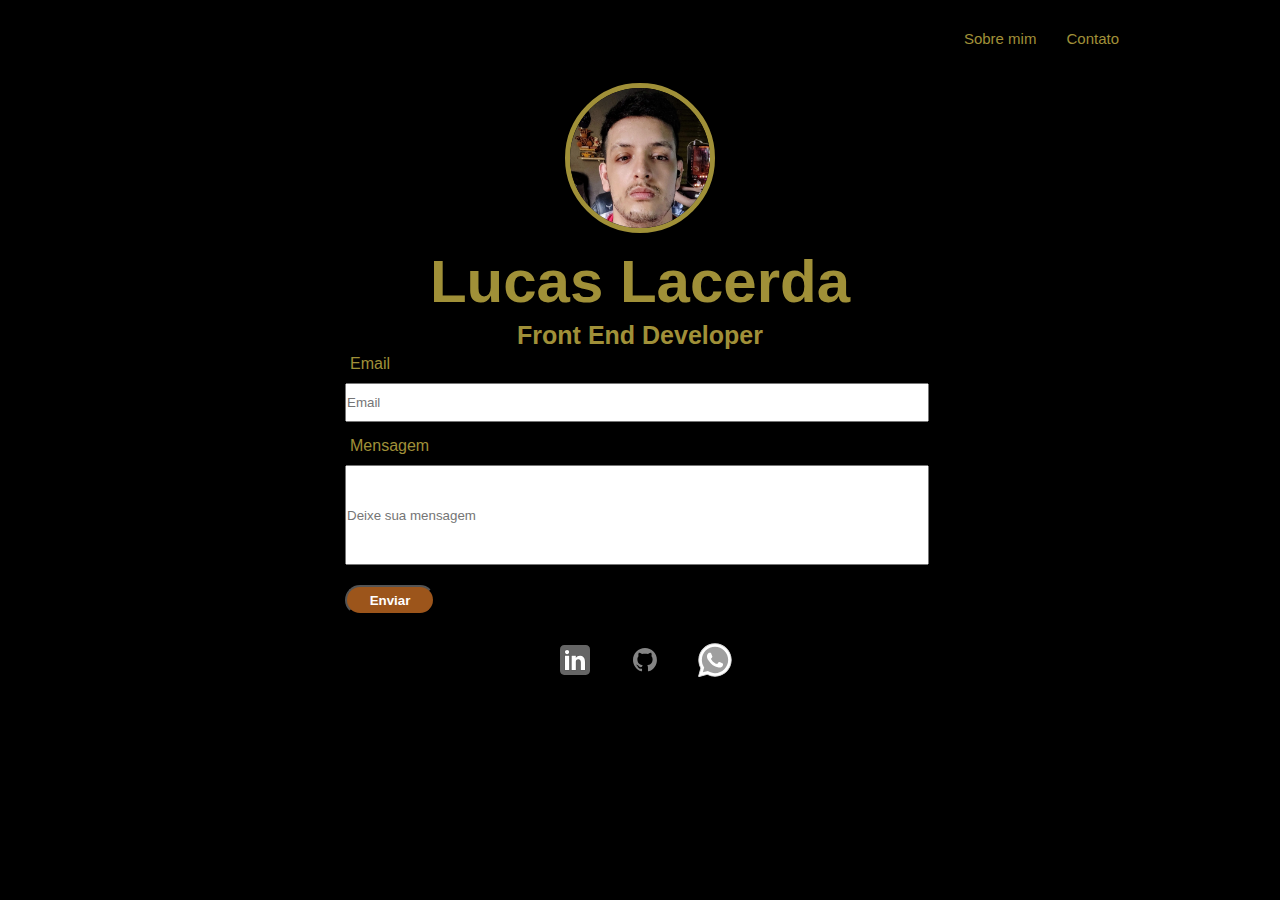
==== contact.html @ 450fbcac "Add files via upload" ====
<!DOCTYPE html>
<html lang="pt">
<head>
    <meta charset="UTF-8">
    <meta http-equiv="X-UA-Compatible" content="IE=edge">
    <meta name="viewport" content="width=device-width, initial-scale=1.0">
    <title>.:Contato:.</title>
    <link rel="stylesheet" href="style.css">
</head>
<body >
    <header>
        <nav>
            <div id="menu">
                <ul>
                    <li>
                        <a href="index.html">Sobre mim</a>
                    </li>
                    <li>
                        <a href="project.html" style="display: none;">Projetos</a>
                    </li>
                    <li>
                        <a href="contact.html">Contato</a>
                    </li>
                </ul>
            </div>
        </nav>
    </header>

<main>
    <div class="center">
        <img src="./img/lucas.jpg" alt="">
    </div>
    <section class="titulo">
        <div class="name">
            <h1>Lucas Lacerda</h1>
            <h2>Front End Developer</h2>
        </div>
    </section>  

    <div class="contactme">
        <form action="https://formsubmit.co/d5d3e1aafd2717572de55d408ecfe022 " method="POST">
            <div>
                <label for="email">Email</label>
                <input type="email" name="Email" id="email"required placeholder="Email">
            </div>
            <div>
                <label for="mensagem">Mensagem</label>
                <input type="text" name="texto" id="mensagem" required placeholder="Deixe sua mensagem" >
            </div>
            <button type="submit" id="botao">Enviar</button> 
            <input type="hidden" name="_captcha" value="false">
            <input type="hidden" name="_next" value="http://127.0.0.1:5500/thanks.html">
            <!-- <input type="hidden" name="_subject" value="New submission!"> -->
        </form>
    </div>
</main>
    <footer>
        <a  id="imgColorida" href="https://www.linkedin.com/in/lacerdalukas/" target="_blank" rel="noopener noreferrer ">
        <img src="./img/linkedin.svg" alt=""></img>

        </a>
        <a   id="imgColorida" href="https://github.com/poxalukas" target="_blank" rel="noopener noreferrer">
            <img src="./img/github.svg" alt=""></img>

        </a>

        <a  id="imgColorida" href="https://api.whatsapp.com/send?phone=5562993989583&amp;text=Olá.%20Gostaria%20de%20fazer%20um%20projeto.%20" target="_blank" rel="noopener noreferrer"> 
            <img src="./img/whats.svg" alt=""></img>

        </a>
    </footer>

</body>
</html>
---- style.css ----
*{
    margin: 5px;
    padding: 0;
    box-sizing: border-box;
    color: #a09038;
    font-family: Arial, Helvetica, sans-serif;
}

header ul{
    list-style: none;
    display: flex;
    float: right;

}

body{
    background-color: black;
}

a{
    text-decoration: none;
    font-size: 15px;
}

header{
    display: flex;
    justify-content: end;
    margin-right: 10%;
    margin-bottom: 10px;

} 

main img{
    width: 150px;
    height: 150px;
    border-radius: 50%;
    border: 5px solid;
    margin-top: 10px;

}

.center{
    text-align: center;
}

.titulo{
    text-align: center;    

}

.titulo .name h1{
    font-size: 60px;
}

.titulo .name h2{
    font-size: 25px;
}

#sobre {
    max-width: 800px;
    margin: 0 auto;
    text-align: justify;
}

footer{    
    display: flex;
    justify-content: center;
    bottom: 0px;
    position: relative;
    width: 100%;
    margin-bottom: 0px;
    
}

footer a{
    margin: 10px;
    text-align: center;

}

footer p{
    font-size: 15px;
}

footer img{
    width: 40;
    height: 40px;
    margin-bottom: -10px;
    cursor: pointer;
}

#imgColorida{
    -webkit-transition: all 0.8s linear;
    -moz-transition: all 0.8s linear;
    transition: all 0.8s linear;
    filter: url("data:image/svg+xml;utf8,<svg xmlns="\'http://www.w3.org/2000/svg\'"><filter id="\'grayscale\'"><feColorMatrix type="\'matrix\'" values="\'0.3333" 0.3333="" 0="" 1="" 0\'=""></feColorMatrix></filter></svg>#grayscale"); /* Firefox 3.5+ */
    filter: gray; /* IE6-9 */
    -webkit-filter: grayscale(100%);
     
}
 
#imgColorida:hover{
    filter: none;
    -webkit-filter: grayscale(0);
    -webkit-transition: all 0.8s linear;
    -moz-transition: all 0.8s linear;
    transition: all 0.8s linear;
}

nav a:hover{
    color: white;
    transition: 300ms;
}

input{
    width: 99%;
    padding: 10px 0px;
    margin: 10px 0px;
}


input[type=text]{
    height: 100px;
}

button{
    background: linear-gradient(to right, #c09717 50%, #9c551b 50%);
    background-size:  200% 100%;
    background-position: right bottom;
    border-radius: 30px;
    height: 30px;
    width: 15%;
    color: white;
    font-weight: 600;
    cursor: pointer;
    transition: 300ms ease-out;
}

#botao:hover {
    background-position: left bottom;
}

#arrow{
    text-align: center;
    font-size: 30px;
    cursor: pointer;
    margin-top: -10px ;
}

.rotate{
    transform: rotate(180deg);
    transition: 300ms;
}

#animation{
    transition: 300ms;
}

.active{
    display: block !important;
    transition: 300ms;
}

.contactme form{
    width: 600px;
    display:flexbox;
    margin: 0 auto;
}

.skills{
    text-align: center;
    margin-top: -20px;
    margin-top: 10px;
    font-weight: 600;
    font-size: 20px;
}

.skills ul{

    display: flexbox;
    float: center;
    margin: 0 auto;
    list-style: none;
    width: 600pX;
}
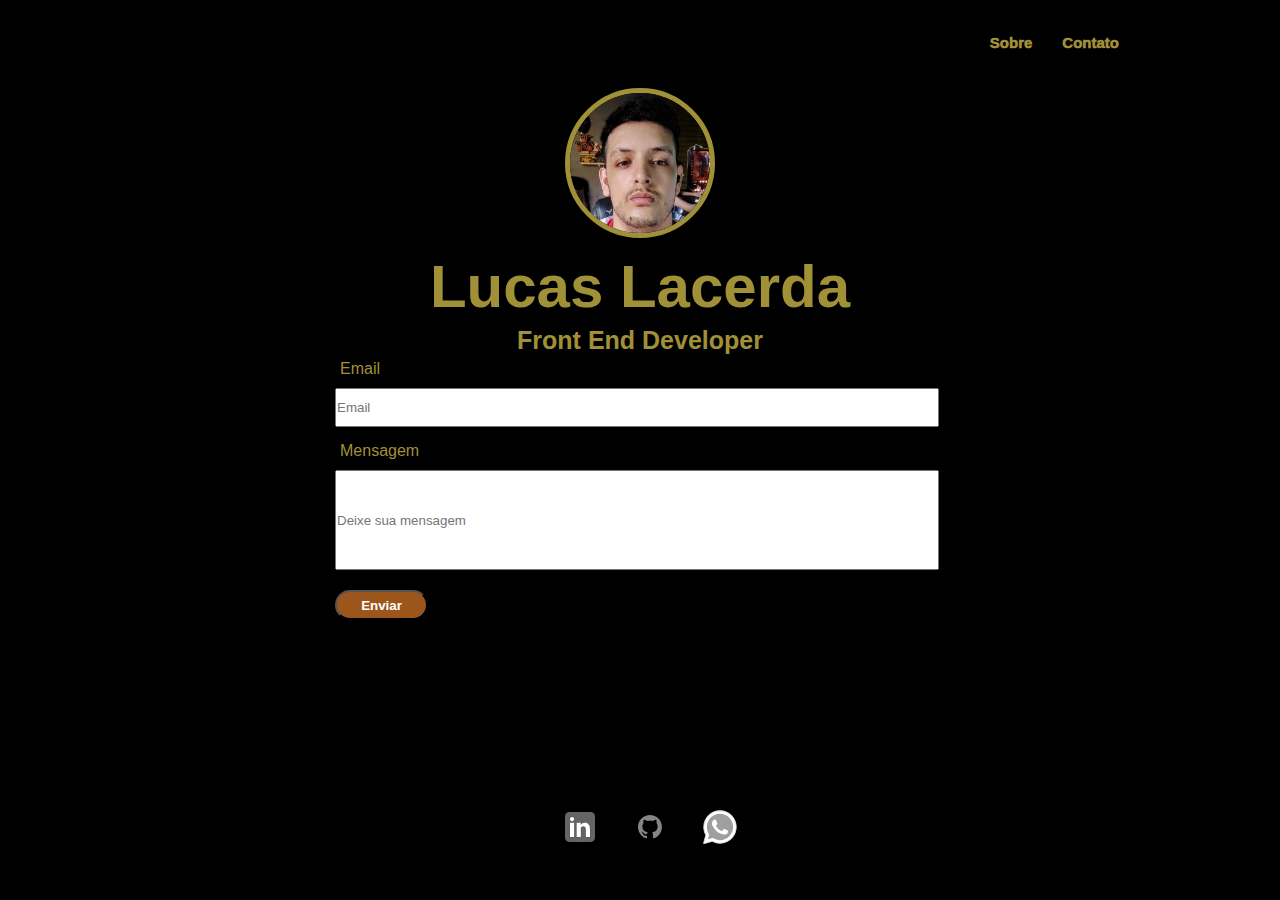
==== commit cf179615: "Add files via upload" ====
--- a/contact.html
+++ b/contact.html
@@ -13,7 +13,7 @@
             <div id="menu">
                 <ul>
                     <li>
-                        <a href="index.html">Sobre mim</a>
+                        <a href="index.html">Sobre</a>
                     </li>
                     <li>
                         <a href="project.html" style="display: none;">Projetos</a>
@@ -54,21 +54,25 @@
         </form>
     </div>
 </main>
-    <footer>
+
+<footer>
+    <div class="links">
         <a  id="imgColorida" href="https://www.linkedin.com/in/lacerdalukas/" target="_blank" rel="noopener noreferrer ">
-        <img src="./img/linkedin.svg" alt=""></img>
+            <img src="./img/linkedin.svg" alt=""></img>
+    
+            </a>
+            <a   id="imgColorida" href="https://github.com/poxalukas" target="_blank" rel="noopener noreferrer">
+                <img src="./img/github.svg" alt=""></img>
+    
+            </a>
+    
+            <a  id="imgColorida" href="https://api.whatsapp.com/send?phone=5562993989583&amp;text=Olá.%20Gostaria%20de%20fazer%20um%20projeto.%20" target="_blank" rel="noopener noreferrer"> 
+                <img src="./img/whats.svg" alt=""></img>
+    
+            </a>
+    </div>
 
-        </a>
-        <a   id="imgColorida" href="https://github.com/poxalukas" target="_blank" rel="noopener noreferrer">
-            <img src="./img/github.svg" alt=""></img>
-
-        </a>
-
-        <a  id="imgColorida" href="https://api.whatsapp.com/send?phone=5562993989583&amp;text=Olá.%20Gostaria%20de%20fazer%20um%20projeto.%20" target="_blank" rel="noopener noreferrer"> 
-            <img src="./img/whats.svg" alt=""></img>
-
-        </a>
-    </footer>
+</footer>
 
 </body>
 </html>--- a/style.css
+++ b/style.css
@@ -5,6 +5,9 @@
     color: #a09038;
     font-family: Arial, Helvetica, sans-serif;
 }
+.container{
+    width: 100%;
+}
 
 header ul{
     list-style: none;
@@ -27,7 +30,8 @@
     justify-content: end;
     margin-right: 10%;
     margin-bottom: 10px;
-
+    font-size: 20px;
+    font-weight: 1000;
 } 
 
 main img{
@@ -62,14 +66,20 @@
     text-align: justify;
 }
 
+@media only screen and(max-width: 600px){
+    
+}
+
 footer{    
+    position: fixed;
+    width: 100%;
+    margin: 0 0;
+    bottom: 5%;
+}
+footer .links{
     display: flex;
+    flex-direction: end;
     justify-content: center;
-    bottom: 0px;
-    position: relative;
-    width: 100%;
-    margin-bottom: 0px;
-    
 }
 
 footer a{
@@ -159,27 +169,42 @@
 .active{
     display: block !important;
     transition: 300ms;
-}
+    margin-top: -20px;
+    -webkit-animation: slide-bottom 0.5s cubic-bezier(0.250, 0.460, 0.450, 0.940) both;
+    animation: slide-bottom 0.5s cubic-bezier(0.250, 0.460, 0.450, 0.940) both;
+}
+
+@-webkit-keyframes slide-bottom {
+    0% {
+      -webkit-transform: translateY(0);
+              transform: translateY(0);
+    }
+    100% {
+      -webkit-transform: translateY(50px);
+              transform: translateY(50px);
+    }
+  }
+  @keyframes slide-bottom {
+    0% {
+      -webkit-transform: translateY(0);
+              transform: translateY(0);
+    }
+    100% {
+      -webkit-transform: translateY(50px);
+              transform: translateY(50px);
+    }
+  }
 
 .contactme form{
-    width: 600px;
+    width: 50%;
     display:flexbox;
     margin: 0 auto;
 }
 
 .skills{
     text-align: center;
-    margin-top: -20px;
     margin-top: 10px;
     font-weight: 600;
     font-size: 20px;
-}
-
-.skills ul{
-
-    display: flexbox;
-    float: center;
-    margin: 0 auto;
-    list-style: none;
-    width: 600pX;
-}+
+}
